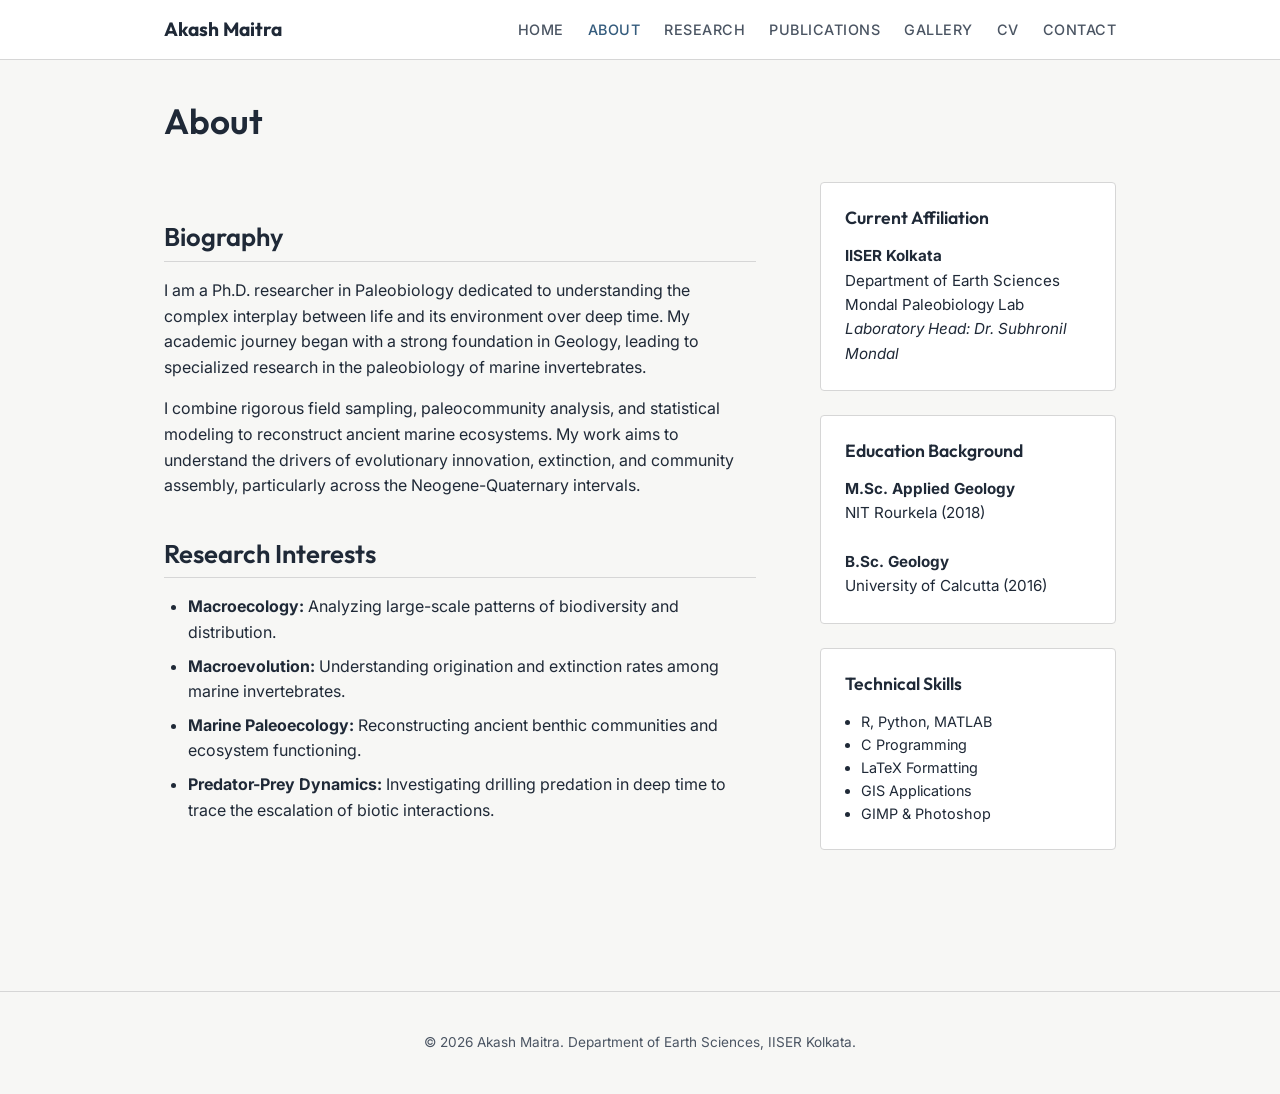
==== about.html @ c195b674 "refactor: Complete multi-page architectural shift with minimal academic design" ====
<!DOCTYPE html>
<html lang="en">
<head>
    <meta charset="UTF-8">
    <meta name="viewport" content="width=device-width, initial-scale=1.0">
    <title>Akash Maitra | About</title>
    <link rel="stylesheet" href="styles.css">
</head>
<body>

    <nav class="navbar">
        <div class="container nav-container">
            <a href="index.html" class="nav-logo">Akash Maitra</a>
            <div class="nav-links">
                <a href="index.html" class="nav-link">Home</a>
                <a href="about.html" class="nav-link active">About</a>
                <a href="research.html" class="nav-link">Research</a>
                <a href="publications.html" class="nav-link">Publications</a>
                <a href="gallery.html" class="nav-link">Gallery</a>
                <a href="cv.html" class="nav-link">CV</a>
                <a href="contact.html" class="nav-link">Contact</a>
            </div>
        </div>
    </nav>

    <div class="page-wrapper container">
        <h1>About</h1>
        
        <div style="display: grid; grid-template-columns: 2fr 1fr; gap: var(--space-xl); margin-top: var(--space-lg);">
            
            <!-- Biography Column -->
            <div>
                <h2>Biography</h2>
                <p>
                    I am a Ph.D. researcher in Paleobiology dedicated to understanding the complex interplay between life and its environment over deep time. My academic journey began with a strong foundation in Geology, leading to specialized research in the paleobiology of marine invertebrates.
                </p>
                <p>
                    I combine rigorous field sampling, paleocommunity analysis, and statistical modeling to reconstruct ancient marine ecosystems. My work aims to understand the drivers of evolutionary innovation, extinction, and community assembly, particularly across the Neogene-Quaternary intervals.
                </p>

                <h2>Research Interests</h2>
                <ul style="padding-left: var(--space-md); margin-bottom: var(--space-lg);">
                    <li style="margin-bottom: 0.5rem;"><strong>Macroecology:</strong> Analyzing large-scale patterns of biodiversity and distribution.</li>
                    <li style="margin-bottom: 0.5rem;"><strong>Macroevolution:</strong> Understanding origination and extinction rates among marine invertebrates.</li>
                    <li style="margin-bottom: 0.5rem;"><strong>Marine Paleoecology:</strong> Reconstructing ancient benthic communities and ecosystem functioning.</li>
                    <li style="margin-bottom: 0.5rem;"><strong>Predator-Prey Dynamics:</strong> Investigating drilling predation in deep time to trace the escalation of biotic interactions.</li>
                </ul>
            </div>

            <!-- Affiliations & Skills Column -->
            <div>
                <div class="highlight-item" style="margin-bottom: var(--space-md);">
                    <h4 style="margin-top: 0;">Current Affiliation</h4>
                    <p style="font-size: 0.95rem; margin-bottom: 0;">
                        <strong>IISER Kolkata</strong><br>
                        Department of Earth Sciences<br>
                        Mondal Paleobiology Lab<br>
                        <em>Laboratory Head: Dr. Subhronil Mondal</em>
                    </p>
                </div>

                <div class="highlight-item" style="margin-bottom: var(--space-md);">
                    <h4 style="margin-top: 0;">Education Background</h4>
                    <p style="font-size: 0.95rem; margin-bottom: 0;">
                        <strong>M.Sc. Applied Geology</strong><br>
                        NIT Rourkela (2018)<br><br>
                        <strong>B.Sc. Geology</strong><br>
                        University of Calcutta (2016)
                    </p>
                </div>
                
                <div class="highlight-item">
                    <h4 style="margin-top: 0;">Technical Skills</h4>
                    <ul style="padding-left: var(--space-sm); font-size: 0.9rem; margin-bottom: 0;">
                        <li>R, Python, MATLAB</li>
                        <li>C Programming</li>
                        <li>LaTeX Formatting</li>
                        <li>GIS Applications</li>
                        <li>GIMP & Photoshop</li>
                    </ul>
                </div>
            </div>
            
        </div>
    </div>

    <footer class="footer">
        <div class="container">
            &copy; 2026 Akash Maitra. Department of Earth Sciences, IISER Kolkata.
        </div>
    </footer>

</body>
</html>
---- styles.css ----
@import url('https://fonts.googleapis.com/css2?family=Inter:wght@400;500;600&family=Outfit:wght@400;500;600;700&display=swap');

:root {
    /* Academic Theme Colors */
    --bg-color: #f7f7f5;
    --text-primary: #1f2937;
    --text-secondary: #4b5563;
    --accent: #355c7d;
    --border: #d6d6d6;
    --card-bg: #ffffff;
    
    /* Typography */
    --font-body: 'Inter', sans-serif;
    --font-heading: 'Outfit', sans-serif;
    
    /* Spacing - Compact */
    --space-xs: 0.5rem;
    --space-sm: 1rem;
    --space-md: 1.5rem;
    --space-lg: 2.5rem;
    --space-xl: 4rem;
    
    --max-width: 1000px;
    --nav-height: 60px;
}

/* Reset */
* {
    margin: 0;
    padding: 0;
    box-sizing: border-box;
}

body {
    background-color: var(--bg-color);
    color: var(--text-primary);
    font-family: var(--font-body);
    line-height: 1.6;
    font-size: 16px;
    -webkit-font-smoothing: antialiased;
}

/* Typography */
h1, h2, h3, h4, h5 {
    font-family: var(--font-heading);
    color: var(--text-primary);
    line-height: 1.2;
    margin-bottom: var(--space-sm);
    font-weight: 600;
}

h1 { font-size: 2.2rem; }
h2 { font-size: 1.6rem; margin-top: var(--space-lg); border-bottom: 1px solid var(--border); padding-bottom: 0.5rem; }
h3 { font-size: 1.3rem; }
h4 { font-size: 1.1rem; }

p { margin-bottom: var(--space-sm); }
a { color: var(--accent); text-decoration: none; transition: color 0.2s; }
a:hover { color: var(--text-primary); text-decoration: underline; }

/* Layout Containers */
.container {
    max-width: var(--max-width);
    margin: 0 auto;
    padding: 0 var(--space-md);
}

.page-wrapper {
    padding-top: calc(var(--nav-height) + var(--space-lg));
    padding-bottom: var(--space-xl);
    min-height: calc(100vh - 100px);
    animation: fadeIn 0.4s ease-in-out;
}

@keyframes fadeIn {
    from { opacity: 0; }
    to { opacity: 1; }
}

/* Navigation */
.navbar {
    position: fixed;
    top: 0;
    left: 0;
    width: 100%;
    height: var(--nav-height);
    background-color: #ffffff;
    border-bottom: 1px solid var(--border);
    z-index: 1000;
    display: flex;
    align-items: center;
}

.nav-container {
    display: flex;
    justify-content: space-between;
    align-items: center;
    width: 100%;
}

.nav-logo {
    font-family: var(--font-heading);
    font-size: 1.2rem;
    font-weight: 700;
    color: var(--text-primary);
}

.nav-logo:hover {
    text-decoration: none;
    color: var(--accent);
}

.nav-links {
    display: flex;
    gap: var(--space-md);
}

.nav-link {
    font-size: 0.9rem;
    font-weight: 500;
    color: var(--text-secondary);
    text-transform: uppercase;
    letter-spacing: 0.5px;
}

.nav-link:hover, .nav-link.active {
    color: var(--accent);
    text-decoration: none;
}

/* Minimal Buttons */
.btn {
    display: inline-flex;
    align-items: center;
    padding: 0.5rem 1rem;
    font-size: 0.9rem;
    font-weight: 500;
    border-radius: 4px;
    border: 1px solid var(--border);
    background-color: var(--card-bg);
    color: var(--text-primary);
    cursor: pointer;
    transition: background-color 0.2s, color 0.2s;
}

.btn:hover {
    background-color: var(--bg-color);
    text-decoration: none;
}

.btn-primary {
    background-color: var(--accent);
    color: #ffffff;
    border-color: var(--accent);
}

.btn-primary:hover {
    background-color: #27455e;
    color: #ffffff;
}

/* Compact Hero */
.hero {
    display: flex;
    align-items: center;
    gap: var(--space-lg);
    margin-bottom: var(--space-xl);
}

.hero-content {
    flex: 1;
}

.hero-image {
    width: 180px;
    height: 180px;
    object-fit: cover;
    border-radius: 50%;
    border: 1px solid var(--border);
}

.hero-buttons {
    display: flex;
    gap: var(--space-sm);
    margin-top: var(--space-md);
}

/* Research Highlights / Cards */
.highlight-grid {
    display: grid;
    grid-template-columns: repeat(auto-fit, minmax(280px, 1fr));
    gap: var(--space-md);
    margin-bottom: var(--space-lg);
}

.highlight-item {
    background-color: var(--card-bg);
    border: 1px solid var(--border);
    padding: var(--space-md);
    border-radius: 4px;
}

.highlight-date {
    font-size: 0.8rem;
    color: var(--text-secondary);
    margin-bottom: 0.25rem;
    display: block;
}

/* Research Themes (Image + Text) */
.research-theme {
    display: grid;
    grid-template-columns: 200px 1fr;
    gap: var(--space-lg);
    margin-bottom: var(--space-lg);
    padding-bottom: var(--space-md);
    border-bottom: 1px solid var(--border);
}

.research-theme:last-child {
    border-bottom: none;
}

.research-img {
    width: 100%;
    height: 150px;
    object-fit: cover;
    background-color: var(--border);
    border-radius: 2px;
}

/* Publications List */
.pub-list {
    list-style: none;
}

.pub-item {
    padding-bottom: var(--space-md);
    margin-bottom: var(--space-md);
    border-bottom: 1px solid var(--border);
}

.pub-item:last-child {
    border-bottom: none;
}

.pub-authors {
    font-size: 0.95rem;
    margin-bottom: 0.25rem;
}

.pub-title {
    font-size: 1.1rem;
    font-weight: 500;
    color: var(--text-primary);
    margin-bottom: 0.25rem;
}

.pub-journal {
    font-style: italic;
    color: var(--text-secondary);
    font-size: 0.95rem;
}

.pub-links {
    margin-top: 0.5rem;
    font-size: 0.85rem;
}

.pub-links a {
    margin-right: var(--space-sm);
    text-transform: uppercase;
    font-weight: 600;
}

/* Gallery Masonry */
.gallery-grid {
    display: grid;
    grid-template-columns: repeat(auto-fill, minmax(250px, 1fr));
    gap: var(--space-md);
}

.gallery-item {
    border: 1px solid var(--border);
    background-color: var(--card-bg);
    padding: var(--space-xs);
}

.gallery-img {
    width: 100%;
    height: 200px;
    object-fit: cover;
    background-color: var(--border);
    display: block;
}

.gallery-caption {
    font-size: 0.85rem;
    color: var(--text-secondary);
    padding: var(--space-xs) 0;
    text-align: center;
}

/* CV Timeline */
.cv-section {
    margin-bottom: var(--space-lg);
}

.cv-item {
    display: grid;
    grid-template-columns: 120px 1fr;
    gap: var(--space-md);
    margin-bottom: var(--space-sm);
}

.cv-year {
    font-weight: 600;
    color: var(--text-secondary);
}

.cv-details h4 {
    margin-bottom: 0.1rem;
}

/* Contact SVGs */
.contact-grid {
    display: flex;
    flex-wrap: wrap;
    gap: var(--space-lg);
    justify-content: center;
    margin-top: var(--space-xl);
}

.contact-icon {
    display: flex;
    align-items: center;
    justify-content: center;
    width: 60px;
    height: 60px;
    border-radius: 50%;
    background-color: var(--card-bg);
    border: 1px solid var(--border);
    color: var(--text-primary);
    transition: background-color 0.2s;
}

.contact-icon svg {
    width: 30px;
    height: 30px;
    fill: currentColor;
}

.contact-icon:hover {
    background-color: var(--bg-color);
    color: var(--accent);
}

/* Footer */
.footer {
    text-align: center;
    padding: var(--space-lg) 0;
    border-top: 1px solid var(--border);
    color: var(--text-secondary);
    font-size: 0.85rem;
    margin-top: var(--space-xl);
}

/* Mobile */
@media (max-width: 768px) {
    .nav-links {
        display: none; /* In a real app we'd add a toggle, but keeping it minimal for now */
    }
    
    .hero {
        flex-direction: column-reverse;
        text-align: center;
        gap: var(--space-md);
    }
    
    .hero-buttons {
        justify-content: center;
    }
    
    .research-theme {
        grid-template-columns: 1fr;
    }
    
    .cv-item {
        grid-template-columns: 1fr;
        gap: 0;
        margin-bottom: var(--space-md);
    }
}
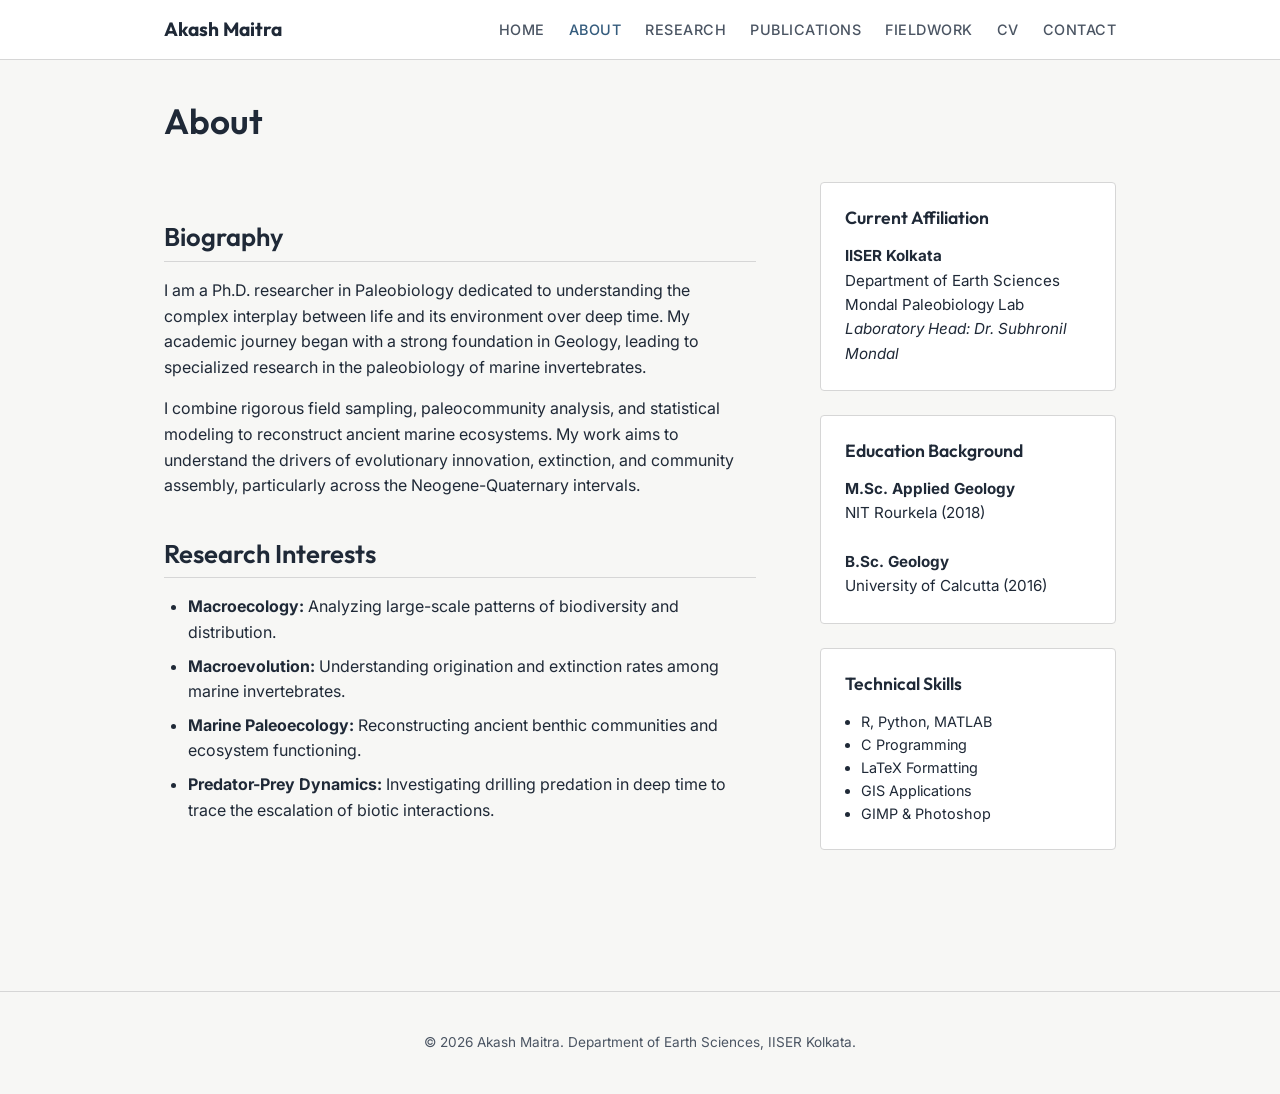
==== commit d6fd9cc9: "refactor: Rename gallery to fieldwork and update research themes" ====
--- a/about.html
+++ b/about.html
@@ -16,7 +16,7 @@
                 <a href="about.html" class="nav-link active">About</a>
                 <a href="research.html" class="nav-link">Research</a>
                 <a href="publications.html" class="nav-link">Publications</a>
-                <a href="gallery.html" class="nav-link">Gallery</a>
+                <a href="fieldwork.html" class="nav-link">Fieldwork</a>
                 <a href="cv.html" class="nav-link">CV</a>
                 <a href="contact.html" class="nav-link">Contact</a>
             </div>
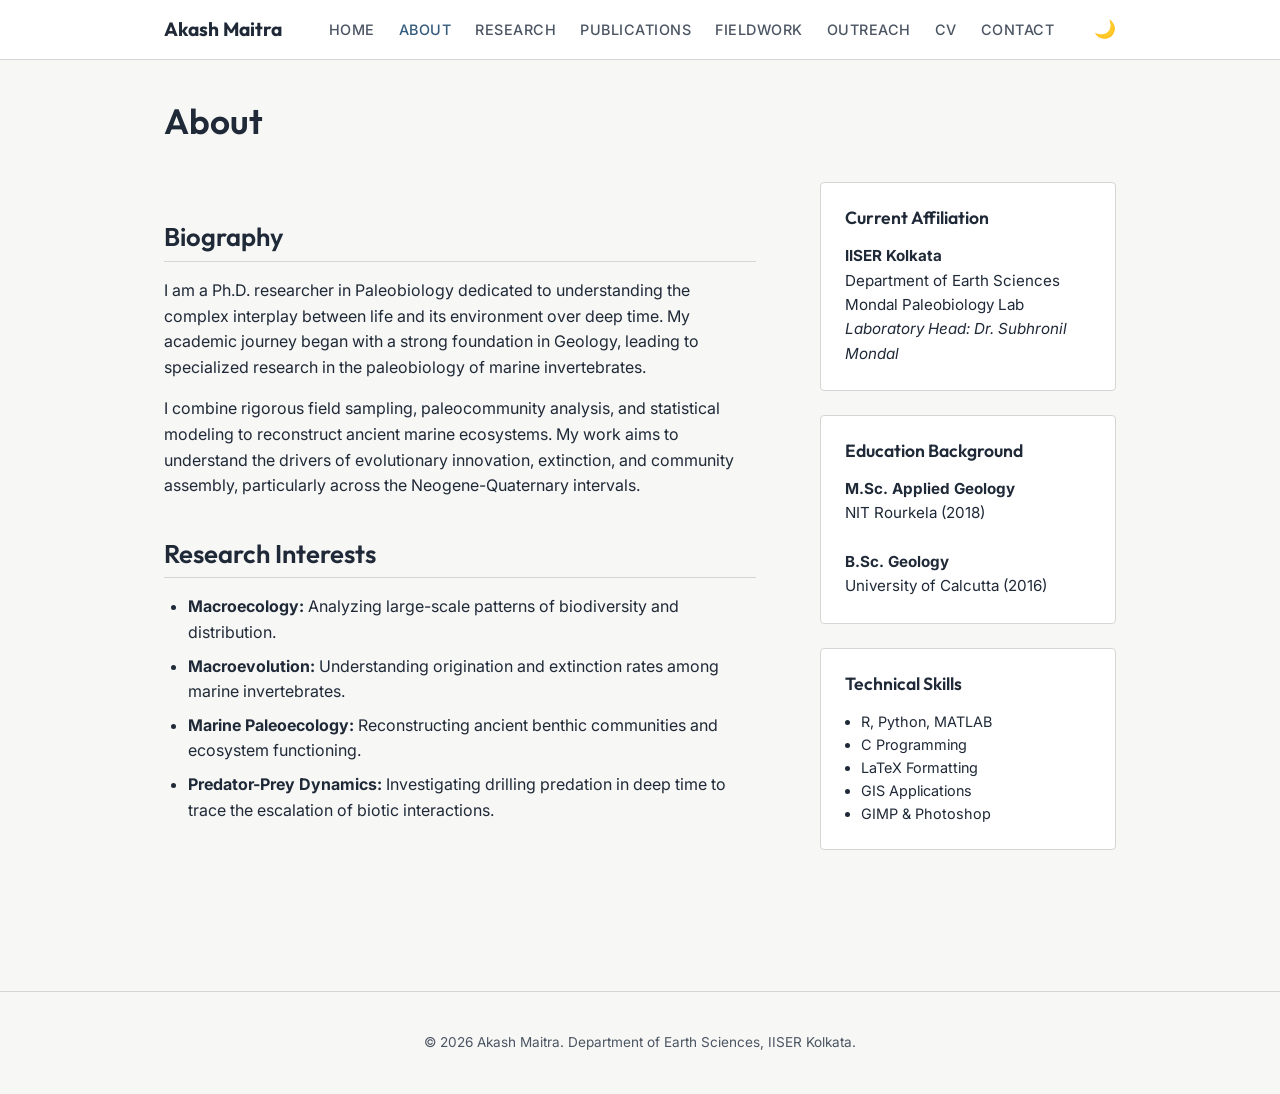
==== commit 520a708d: "feat: Add Outreach tab, Dark Mode toggle, and update hero hyperlinks" ====
--- a/about.html
+++ b/about.html
@@ -17,8 +17,10 @@
                 <a href="research.html" class="nav-link">Research</a>
                 <a href="publications.html" class="nav-link">Publications</a>
                 <a href="fieldwork.html" class="nav-link">Fieldwork</a>
+                <a href="outreach.html" class="nav-link">Outreach</a>
                 <a href="cv.html" class="nav-link">CV</a>
                 <a href="contact.html" class="nav-link">Contact</a>
+                <button class="theme-toggle" id="theme-toggle" aria-label="Toggle dark mode" style="background: none; border: none; cursor: pointer; font-size: 1.1rem; margin-left: 1rem;">🌙</button>
             </div>
         </div>
     </nav>
@@ -90,5 +92,6 @@
         </div>
     </footer>
 
+    <script src="theme.js"></script>
 </body>
 </html>
--- a/styles.css
+++ b/styles.css
@@ -22,6 +22,15 @@
     
     --max-width: 1000px;
     --nav-height: 60px;
+}
+
+[data-theme="dark"] {
+    --bg-primary: #111827;
+    --bg-secondary: #1f2937;
+    --text-primary: #f9fafb;
+    --text-secondary: #9ca3af;
+    --accent: #60a5fa;
+    --border: #374151;
 }
 
 /* Reset */
